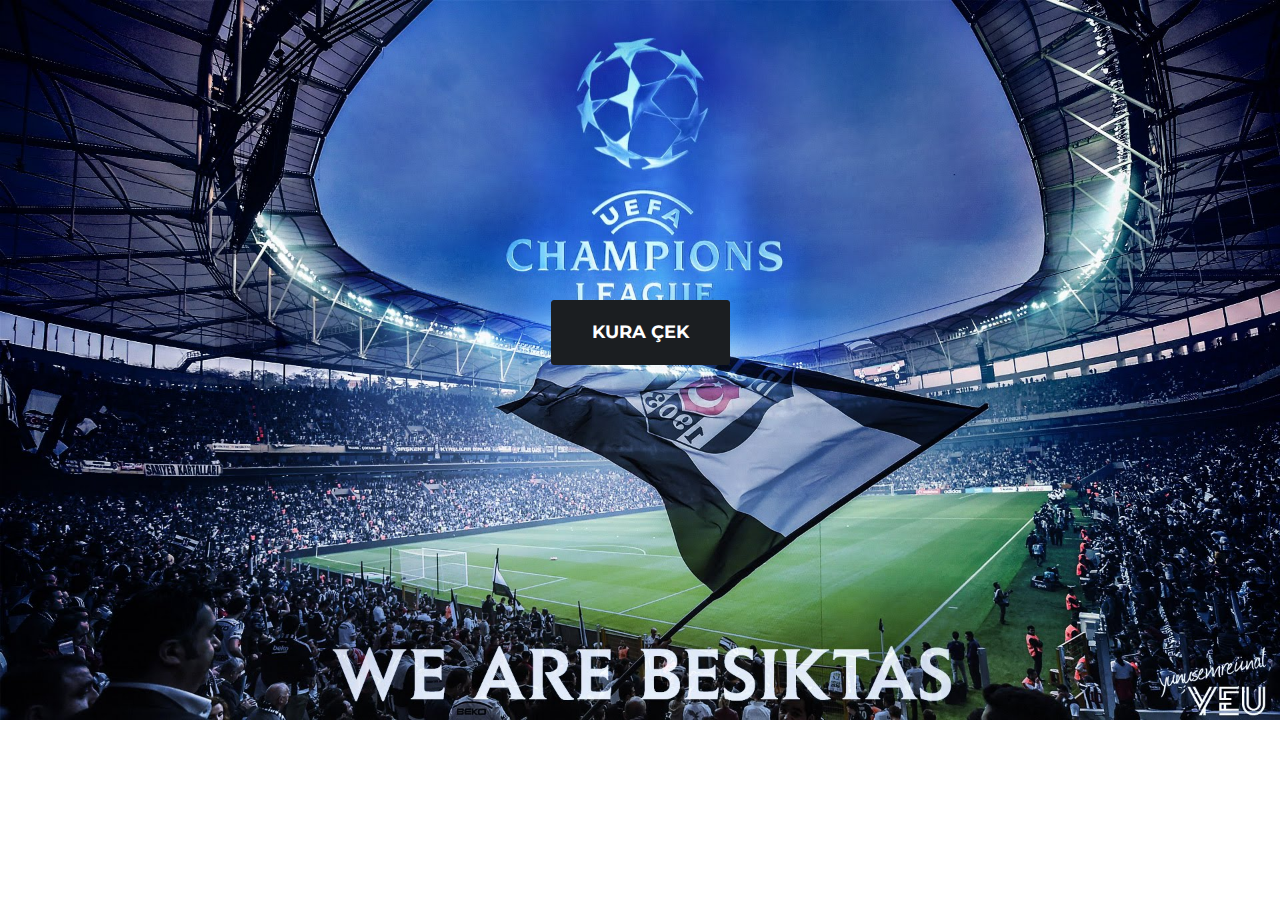
==== savas.html @ ea52ad74 "Create savas.html" ====
<!DOCTYPE html>
<html lang="en">
  <head>
    <meta charset="utf-8">
    <meta name="viewport" content="width=device-width, initial-scale=1, shrink-to-fit=no">
    <meta name="description" content="2017 Beşiktaş Şampiyonlar Ligi Muhtemel Rakipleri için Kura çek">
	<meta name="twitter:card" content="gallery" />
	<meta name="twitter:site" content="@senol_ozbek" />
	<meta name="twitter:creator" content="@senol_ozbek" />
	<meta property="og:url" content="https://besiktas-kuracek.github.io/besiktas-kuracek/" />
	<meta property="og:title" content="2017 Beşiktaş Şampiyonlar Ligi Muhtemel Rakipleri için Kura çek" />
	<meta property="og:description" content="2017 Beşiktaş Şampiyonlar Ligi Muhtemel Rakipleri için Kura çek" />
	<meta property="og:image" content="/img/share.jpg" />
	 <meta property="og:image" content="https://besiktas-kuracek.github.io/besiktas-kuracek/img/share.jpg" />
    <meta name="author" content="Şenol Tunçkale">


    <title>Beşiktaş 2017/2018 Şampiyonlar Ligi Tahmini Kura</title>

    <!-- Bootstrap core CSS -->
    <link href="vendor/bootstrap/css/bootstrap.min.css" rel="stylesheet">

    <!-- Custom fonts for this template -->
    <link href="vendor/font-awesome/css/font-awesome.min.css" rel="stylesheet" type="text/css">
    <link href="https://fonts.googleapis.com/css?family=Montserrat:400,700" rel="stylesheet" type="text/css">
    <link href='https://fonts.googleapis.com/css?family=Kaushan+Script' rel='stylesheet' type='text/css'>
    <link href='https://fonts.googleapis.com/css?family=Droid+Serif:400,700,400italic,700italic' rel='stylesheet' type='text/css'>
    <link href='https://fonts.googleapis.com/css?family=Roboto+Slab:400,100,300,700' rel='stylesheet' type='text/css'>

    <!-- Custom styles for this template -->
    <link href="css/agency.css" rel="stylesheet">
<script> var options = [["senin amına koyayım"],["sen ne yavşak bir adam oldun ya!"],["sen tam bir am turşususun"],["senin götüne balyoz indiririm"],["senin tipini sikeyim"],["senin taa amına koyayım"],["Quaresma siksin seni"],["seni bi sikerim boş otobüste ayakta gidersin"]];</script>
	  <script>
  (function(i,s,o,g,r,a,m){i['GoogleAnalyticsObject']=r;i[r]=i[r]||function(){
  (i[r].q=i[r].q||[]).push(arguments)},i[r].l=1*new Date();a=s.createElement(o),
  m=s.getElementsByTagName(o)[0];a.async=1;a.src=g;m.parentNode.insertBefore(a,m)
  })(window,document,'script','https://www.google-analytics.com/analytics.js','ga');

  ga('create', 'UA-105001183-1', 'auto');
  ga('send', 'pageview');

</script>
	  
  </head>

  <body id="page-top">

    <!-- Navigation -->
    <nav class="navbar navbar-expand-lg navbar-dark fixed-top" id="mainNav">
      <!--<div class="container">-->
        <!--<a class="navbar-brand js-scroll-trigger" href="#page-top">Start Bootstrap</a>-->
        <!--<button class="navbar-toggler navbar-toggler-right" type="button" data-toggle="collapse" data-target="#navbarResponsive" aria-controls="navbarResponsive" aria-expanded="false" aria-label="Toggle navigation">-->
          <!--Menu-->
          <!--<i class="fa fa-bars"></i>-->
        <!--</button>-->

      <!--</div>-->
    </nav>

    <!-- Header -->
    <header class="masthead">
      <div class="container">
        <div class="intro-text">
          <a href="javascript:void(0);" class="btn btn-xl js-scroll-trigger" onclick="result();">KURA ÇEK</a><br><br>
          <div class="intro-lead-in" id="result"></div>

          <div id="share-buttons" style="display: none;">
            <div class="addthis_inline_share_toolbox"></div>
          </div>

        </div>
      </div>
    </header>


    <!-- Bootstrap core JavaScript -->
    <script src="vendor/jquery/jquery.min.js"></script>
    <script src="vendor/popper/popper.min.js"></script>
    <script src="vendor/bootstrap/js/bootstrap.min.js"></script>

    <!-- Plugin JavaScript -->
    <script src="vendor/jquery-easing/jquery.easing.min.js"></script>

    <!-- Contact form JavaScript -->
    <script src="js/jqBootstrapValidation.js"></script>

    <!-- Custom scripts for this template -->
    <script src="js/agency.js"></script>

    <script>
      function result(){
          share_text = 'Savaş, ' + options[Math.floor(Math.random()*options.length)];
          document.getElementById("result").innerHTML = share_text;
          jQuery('#share-buttons').show();
		  $('#result').addClass('active');

          addthis.update('share', 'url', '');
          addthis.update('share', 'title', 'Beşiktaş için kura çektim: '+share_text);
          addthis.update('share', 'description', '');
          addthis.update('share', 'media', '/img/share.jpg');
      }


    </script>

    <!-- Go to www.addthis.com/dashboard to customize your tools --> <script type="text/javascript" src="//s7.addthis.com/js/300/addthis_widget.js#pubid=ra-599adc7389e7fb49"></script>
	  
	  <script type="text/javascript">
var addthis_share = {
   media: "https://besiktas-kuracek.github.io/besiktas-kuracek/img/share.jpg"
}
</script>
  </body>

</html>
---- css/agency.css ----
/*!
 * Start Bootstrap - Agency v4.0.0-beta (http://startbootstrap.com/template-overviews/agency)
 * Copyright 2013-2017 Start Bootstrap
 * Licensed under MIT (https://github.com/BlackrockDigital/startbootstrap-agency/blob/master/LICENSE)
 */
body {
  overflow-x: hidden;
  font-family: 'Roboto Slab', 'Helvetica Neue', Helvetica, Arial, sans-serif; 
  background: url("../img/header-bg.jpg") no-repeat 0 0;
  background-size: 100%;}

p {
  line-height: 1.75; }

a {
  color: #1b1e21; }
  a.active, a:active, a:focus, a:hover {
    color: #fec503; }

h1,
h2,
h3,
h4,
h5,
h6 {
  font-weight: 700;
  font-family: 'Montserrat', 'Helvetica Neue', Helvetica, Arial, sans-serif;
  text-transform: uppercase; }

section {
  padding: 100px 0; }
  section h2.section-heading {
    font-size: 40px;
    margin-top: 0;
    margin-bottom: 15px; }
  section h3.section-subheading {
    font-size: 16px;
    font-weight: 400;
    font-style: italic;
    margin-bottom: 75px;
    text-transform: none;
    font-family: 'Droid Serif', 'Helvetica Neue', Helvetica, Arial, sans-serif; }

@media (min-width: 768px) {
  section {
    padding: 150px 0; } }

::-moz-selection {
  background: #1b1e21;
  text-shadow: none; }

::selection {
  background: #1b1e21;
  text-shadow: none; }

img::selection {
  background: transparent; }

img::-moz-selection {
  background: transparent; }

body {
  -webkit-tap-highlight-color: #1b1e21; }

#mainNav {
  background-color: #222222; }
  #mainNav .navbar-toggler {
    font-size: 12px;
    right: 0;
    padding: 13px;
    text-transform: uppercase;
    color: white;
    border: 0;
    background-color: #1b1e21;
    font-family: 'Montserrat', 'Helvetica Neue', Helvetica, Arial, sans-serif;
    text-transform: uppercase; }
  #mainNav .navbar-brand {
    color: #1b1e21;
    font-family: 'Kaushan Script', 'Helvetica Neue', Helvetica, Arial, cursive; }
    #mainNav .navbar-brand.active, #mainNav .navbar-brand:active, #mainNav .navbar-brand:focus, #mainNav .navbar-brand:hover {
      color: #fec503; }
  #mainNav .navbar-nav .nav-item .nav-link {
    font-size: 90%;
    font-weight: 400;
    padding: 0.75em 0;
    letter-spacing: 1px;
    color: white;
    font-family: 'Montserrat', 'Helvetica Neue', Helvetica, Arial, sans-serif;
    text-transform: uppercase; }
    #mainNav .navbar-nav .nav-item .nav-link.active, #mainNav .navbar-nav .nav-item .nav-link:hover {
      color: #1b1e21; }

@media (min-width: 992px) {
	
  #mainNav {
    padding-top: 25px;
    padding-bottom: 25px;
    -webkit-transition: padding-top 0.3s, padding-bottom 0.3s;
    -moz-transition: padding-top 0.3s, padding-bottom 0.3s;
    transition: padding-top 0.3s, padding-bottom 0.3s;
    border: none;
    background-color: transparent; }
    #mainNav .navbar-brand {
      font-size: 1.75em;
      -webkit-transition: all 0.3s;
      -moz-transition: all 0.3s;
      transition: all 0.3s; }
    #mainNav .navbar-nav .nav-item .nav-link {
      padding: 1.1em 1em !important; }
    #mainNav.navbar-shrink {
      padding-top: 0;
      padding-bottom: 0;
      background-color: #222222; }
      #mainNav.navbar-shrink .navbar-brand {
        font-size: 1.25em;
        padding: 12px 0; } }

header.masthead {
  text-align: center;
  color: white;
  
  }
  header.masthead .intro-text {
    padding-top: 150px;
    padding-bottom: 100px; }
    header.masthead .intro-text .intro-lead-in {
      font-size: 22px;
      font-style: italic;
      line-height: 22px;
      margin-bottom: 25px;
      font-family: 'Droid Serif', 'Helvetica Neue', Helvetica, Arial, sans-serif;
	  }
header.masthead .intro-text .intro-lead-in.active {
	background: rgba(0, 0, 0, 0.41);
padding: 10px;
}
    header.masthead .intro-text .intro-heading {
      font-size: 50px;
      font-weight: 700;
      line-height: 50px;
      margin-bottom: 25px;
      font-family: 'Montserrat', 'Helvetica Neue', Helvetica, Arial, sans-serif;
      text-transform: uppercase; }

@media (min-width: 768px) {
  header.masthead .intro-text {
    padding-top: 300px;
    padding-bottom: 200px; }
    header.masthead .intro-text .intro-lead-in {
      font-size: 40px;
      font-style: italic;
      line-height: 40px;
      margin-bottom: 25px;
      font-family: 'Droid Serif', 'Helvetica Neue', Helvetica, Arial, sans-serif; }
    header.masthead .intro-text .intro-heading {
      font-size: 75px;
      font-weight: 700;
      line-height: 75px;
      margin-bottom: 50px;
      font-family: 'Montserrat', 'Helvetica Neue', Helvetica, Arial, sans-serif;
       } }

.service-heading {
  margin: 15px 0;
  text-transform: none; }

#portfolio .portfolio-item {
  right: 0;
  margin: 0 0 15px; }
  #portfolio .portfolio-item .portfolio-link {
    position: relative;
    display: block;
    max-width: 400px;
    margin: 0 auto;
    cursor: pointer; }
    #portfolio .portfolio-item .portfolio-link .portfolio-hover {
      position: absolute;
      width: 100%;
      height: 100%;
      -webkit-transition: all ease 0.5s;
      -moz-transition: all ease 0.5s;
      transition: all ease 0.5s;
      opacity: 0;
      background: rgba(254, 209, 54, 0.9); }
      #portfolio .portfolio-item .portfolio-link .portfolio-hover:hover {
        opacity: 1; }
      #portfolio .portfolio-item .portfolio-link .portfolio-hover .portfolio-hover-content {
        font-size: 20px;
        position: absolute;
        top: 50%;
        width: 100%;
        height: 20px;
        margin-top: -12px;
        text-align: center;
        color: white; }
        #portfolio .portfolio-item .portfolio-link .portfolio-hover .portfolio-hover-content i {
          margin-top: -12px; }
        #portfolio .portfolio-item .portfolio-link .portfolio-hover .portfolio-hover-content h3,
        #portfolio .portfolio-item .portfolio-link .portfolio-hover .portfolio-hover-content h4 {
          margin: 0; }
  #portfolio .portfolio-item .portfolio-caption {
    max-width: 400px;
    margin: 0 auto;
    padding: 25px;
    text-align: center;
    background-color: white; }
    #portfolio .portfolio-item .portfolio-caption h4 {
      margin: 0;
      text-transform: none; }
    #portfolio .portfolio-item .portfolio-caption p {
      font-size: 16px;
      font-style: italic;
      margin: 0;
      font-family: 'Droid Serif', 'Helvetica Neue', Helvetica, Arial, sans-serif; }

#portfolio * {
  z-index: 2; }

@media (min-width: 767px) {
  #portfolio .portfolio-item {
    margin: 0 0 30px; } }

.portfolio-modal .modal-dialog {
  max-width: none;
  height: 100%;
  margin: 0; }

.portfolio-modal .modal-content {
  min-height: 100%;
  padding: 100px 0;
  text-align: center;
  border: none;
  border-radius: 0;
  background-clip: border-box;
  -webkit-box-shadow: none;
  box-shadow: none; }
  .portfolio-modal .modal-content h2 {
    font-size: 3em;
    margin-bottom: 15px; }
  .portfolio-modal .modal-content p {
    margin-bottom: 30px; }
  .portfolio-modal .modal-content p.item-intro {
    font-size: 16px;
    font-style: italic;
    margin: 20px 0 30px;
    font-family: 'Droid Serif', 'Helvetica Neue', Helvetica, Arial, sans-serif; }
  .portfolio-modal .modal-content ul.list-inline {
    margin-top: 0;
    margin-bottom: 30px; }
  .portfolio-modal .modal-content img {
    margin-bottom: 30px; }
  .portfolio-modal .modal-content button {
    cursor: pointer; }

.portfolio-modal .close-modal {
  position: absolute;
  top: 25px;
  right: 25px;
  width: 75px;
  height: 75px;
  cursor: pointer;
  background-color: transparent; }
  .portfolio-modal .close-modal:hover {
    opacity: 0.3; }
  .portfolio-modal .close-modal .lr {
    /* Safari and Chrome */
    z-index: 1051;
    width: 1px;
    height: 75px;
    margin-left: 35px;
    /* IE 9 */
    -webkit-transform: rotate(45deg);
    -ms-transform: rotate(45deg);
    transform: rotate(45deg);
    background-color: #222222; }
    .portfolio-modal .close-modal .lr .rl {
      /* Safari and Chrome */
      z-index: 1052;
      width: 1px;
      height: 75px;
      /* IE 9 */
      -webkit-transform: rotate(90deg);
      -ms-transform: rotate(90deg);
      transform: rotate(90deg);
      background-color: #222222; }

.portfolio-modal .modal-backdrop {
  display: none;
  opacity: 0; }

.timeline {
  position: relative;
  padding: 0;
  list-style: none; }
  .timeline:before {
    position: absolute;
    top: 0;
    bottom: 0;
    left: 40px;
    width: 2px;
    margin-left: -1.5px;
    content: '';
    background-color: #f1f1f1; }
  .timeline > li {
    position: relative;
    min-height: 50px;
    margin-bottom: 50px; }
    .timeline > li:after, .timeline > li:before {
      display: table;
      content: ' '; }
    .timeline > li:after {
      clear: both; }
    .timeline > li .timeline-panel {
      position: relative;
      float: right;
      width: 100%;
      padding: 0 20px 0 100px;
      text-align: left; }
      .timeline > li .timeline-panel:before {
        right: auto;
        left: -15px;
        border-right-width: 15px;
        border-left-width: 0; }
      .timeline > li .timeline-panel:after {
        right: auto;
        left: -14px;
        border-right-width: 14px;
        border-left-width: 0; }
    .timeline > li .timeline-image {
      position: absolute;
      z-index: 100;
      left: 0;
      width: 80px;
      height: 80px;
      margin-left: 0;
      text-align: center;
      color: white;
      border: 7px solid #f1f1f1;
      border-radius: 100%;
      background-color: #1b1e21; }
      .timeline > li .timeline-image h4 {
        font-size: 10px;
        line-height: 14px;
        margin-top: 12px; }
    .timeline > li.timeline-inverted > .timeline-panel {
      float: right;
      padding: 0 20px 0 100px;
      text-align: left; }
      .timeline > li.timeline-inverted > .timeline-panel:before {
        right: auto;
        left: -15px;
        border-right-width: 15px;
        border-left-width: 0; }
      .timeline > li.timeline-inverted > .timeline-panel:after {
        right: auto;
        left: -14px;
        border-right-width: 14px;
        border-left-width: 0; }
    .timeline > li:last-child {
      margin-bottom: 0; }
  .timeline .timeline-heading h4 {
    margin-top: 0;
    color: inherit; }
    .timeline .timeline-heading h4.subheading {
      text-transform: none; }
  .timeline .timeline-body > ul,
  .timeline .timeline-body > p {
    margin-bottom: 0; }
@media (max-width: 768px) {
	body {
		    background-size: auto;
    height: 100%;
    position: absolute;
    width: 100%;
    background-position: center 0;
	}
}
@media (min-width: 768px) {
  .timeline:before {
    left: 50%; }
  .timeline > li {
    min-height: 100px;
    margin-bottom: 100px; }
    .timeline > li .timeline-panel {
      float: left;
      width: 41%;
      padding: 0 20px 20px 30px;
      text-align: right; }
    .timeline > li .timeline-image {
      left: 50%;
      width: 100px;
      height: 100px;
      margin-left: -50px; }
      .timeline > li .timeline-image h4 {
        font-size: 13px;
        line-height: 18px;
        margin-top: 16px; }
    .timeline > li.timeline-inverted > .timeline-panel {
      float: right;
      padding: 0 30px 20px 20px;
      text-align: left; } }

@media (min-width: 992px) {
  .timeline > li {
    min-height: 150px; }
    .timeline > li .timeline-panel {
      padding: 0 20px 20px; }
    .timeline > li .timeline-image {
      width: 150px;
      height: 150px;
      margin-left: -75px; }
      .timeline > li .timeline-image h4 {
        font-size: 18px;
        line-height: 26px;
        margin-top: 30px; }
    .timeline > li.timeline-inverted > .timeline-panel {
      padding: 0 20px 20px; } }

@media (min-width: 1200px) {
  .timeline > li {
    min-height: 170px; }
    .timeline > li .timeline-panel {
      padding: 0 20px 20px 100px; }
    .timeline > li .timeline-image {
      width: 170px;
      height: 170px;
      margin-left: -85px; }
      .timeline > li .timeline-image h4 {
        margin-top: 40px; }
    .timeline > li.timeline-inverted > .timeline-panel {
      padding: 0 100px 20px 20px; } }

.team-member {
  margin-bottom: 50px;
  text-align: center; }
  .team-member img {
    width: 225px;
    height: 225px;
    border: 7px solid white; }
  .team-member h4 {
    margin-top: 25px;
    margin-bottom: 0;
    text-transform: none; }
  .team-member p {
    margin-top: 0; }

section#contact {
  background-color: #222222;
  background-image: url("../img/map-image.png");
  background-repeat: no-repeat;
  background-position: center; }
  section#contact .section-heading {
    color: white; }
  section#contact .form-group {
    margin-bottom: 25px; }
    section#contact .form-group input,
    section#contact .form-group textarea {
      padding: 20px; }
    section#contact .form-group input.form-control {
      height: auto; }
    section#contact .form-group textarea.form-control {
      height: 236px; }
  section#contact .form-control:focus {
    border-color: #1b1e21;
    box-shadow: none; }
  section#contact ::-webkit-input-placeholder {
    font-weight: 700;
    color: #eeeeee;
    font-family: 'Montserrat', 'Helvetica Neue', Helvetica, Arial, sans-serif;
    text-transform: uppercase; }
  section#contact :-moz-placeholder {
    font-weight: 700;
    color: #eeeeee;
    /* Firefox 18- */
    font-family: 'Montserrat', 'Helvetica Neue', Helvetica, Arial, sans-serif;
    text-transform: uppercase; }
  section#contact ::-moz-placeholder {
    font-weight: 700;
    color: #eeeeee;
    /* Firefox 19+ */
    font-family: 'Montserrat', 'Helvetica Neue', Helvetica, Arial, sans-serif;
    text-transform: uppercase; }
  section#contact :-ms-input-placeholder {
    font-weight: 700;
    color: #eeeeee;
    font-family: 'Montserrat', 'Helvetica Neue', Helvetica, Arial, sans-serif;
    text-transform: uppercase; }
  section#contact .text-danger {
    color: #e74c3c; }

footer {
  padding: 25px 0;
  text-align: center; }
  footer span.copyright {
    font-size: 90%;
    line-height: 40px;
    text-transform: none;
    font-family: 'Montserrat', 'Helvetica Neue', Helvetica, Arial, sans-serif;
    text-transform: uppercase; }
  footer ul.quicklinks {
    font-size: 90%;
    line-height: 40px;
    margin-bottom: 0;
    text-transform: none;
    font-family: 'Montserrat', 'Helvetica Neue', Helvetica, Arial, sans-serif;
    text-transform: uppercase; }

ul.social-buttons {
  margin-bottom: 0; }
  ul.social-buttons li a {
    font-size: 20px;
    line-height: 40px;
    display: block;
    width: 40px;
    height: 40px;
    -webkit-transition: all 0.3s;
    -moz-transition: all 0.3s;
    transition: all 0.3s;
    color: white;
    border-radius: 100%;
    outline: none;
    background-color: #222222; }
    ul.social-buttons li a:active, ul.social-buttons li a:focus, ul.social-buttons li a:hover {
      background-color: #1b1e21; }

.text-primary {
  color: #1b1e21 !important; }

.btn-primary {
  font-weight: 700;
  color: white;
  border-color: #1b1e21;
  background-color: #1b1e21;
  font-family: 'Montserrat', 'Helvetica Neue', Helvetica, Arial, sans-serif;
  text-transform: uppercase; }
  .btn-primary.focus, .btn-primary:focus {
    color: white;
    border-color: #b48b01;
    background-color: #fec503; }
  .btn-primary:hover {
    color: white;
    border-color: #f6bf01;
    background-color: #fec503; }
  .btn-primary.active, .btn-primary:active,
  .open > .btn-primary.dropdown-toggle {
    color: white;
    border-color: #f6bf01;
    background-color: #fec503; }
    .btn-primary.active.focus, .btn-primary.active:focus, .btn-primary.active:hover, .btn-primary:active.focus, .btn-primary:active:focus, .btn-primary:active:hover,
    .open > .btn-primary.dropdown-toggle.focus,
    .open > .btn-primary.dropdown-toggle:focus,
    .open > .btn-primary.dropdown-toggle:hover {
      color: white;
      border-color: #b48b01;
      background-color: #dcab01; }
  .btn-primary.active, .btn-primary:active,
  .open > .btn-primary.dropdown-toggle {
    background-image: none; }
  .btn-primary.disabled.focus, .btn-primary.disabled:focus, .btn-primary.disabled:hover, .btn-primary[disabled].focus, .btn-primary[disabled]:focus, .btn-primary[disabled]:hover,
  fieldset[disabled] .btn-primary.focus,
  fieldset[disabled] .btn-primary:focus,
  fieldset[disabled] .btn-primary:hover {
    border-color: #1b1e21;
    background-color: #1b1e21; }
  .btn-primary .badge {
    color: #1b1e21;
    background-color: white; }

.btn-xl {
  font-size: 18px;
  font-weight: 700;
  padding: 20px 40px;
  border-radius: 3px;
  color: white;
  border-color: #1b1e21;
  background-color: #1b1e21;
  font-family: 'Montserrat', 'Helvetica Neue', Helvetica, Arial, sans-serif;
  text-transform: uppercase; }
  .btn-xl.focus, .btn-xl:focus {
    color: white;
    border-color: #b48b01;
    background-color: #fec503; }
  .btn-xl:hover {
    color: white;
    border-color: #f6bf01;
    background-color: #fec503; }
  .btn-xl.active, .btn-xl:active,
  .open > .btn-xl.dropdown-toggle {
    color: white;
    border-color: #f6bf01;
    background-color: #fec503; }
    .btn-xl.active.focus, .btn-xl.active:focus, .btn-xl.active:hover, .btn-xl:active.focus, .btn-xl:active:focus, .btn-xl:active:hover,
    .open > .btn-xl.dropdown-toggle.focus,
    .open > .btn-xl.dropdown-toggle:focus,
    .open > .btn-xl.dropdown-toggle:hover {
      color: white;
      border-color: #b48b01;
      background-color: #dcab01; }
  .btn-xl.active, .btn-xl:active,
  .open > .btn-xl.dropdown-toggle {
    background-image: none; }
  .btn-xl.disabled.focus, .btn-xl.disabled:focus, .btn-xl.disabled:hover, .btn-xl[disabled].focus, .btn-xl[disabled]:focus, .btn-xl[disabled]:hover,
  fieldset[disabled] .btn-xl.focus,
  fieldset[disabled] .btn-xl:focus,
  fieldset[disabled] .btn-xl:hover {
    border-color: #1b1e21;
    background-color: #1b1e21; }
  .btn-xl .badge {
    color: #1b1e21;
    background-color: white; }
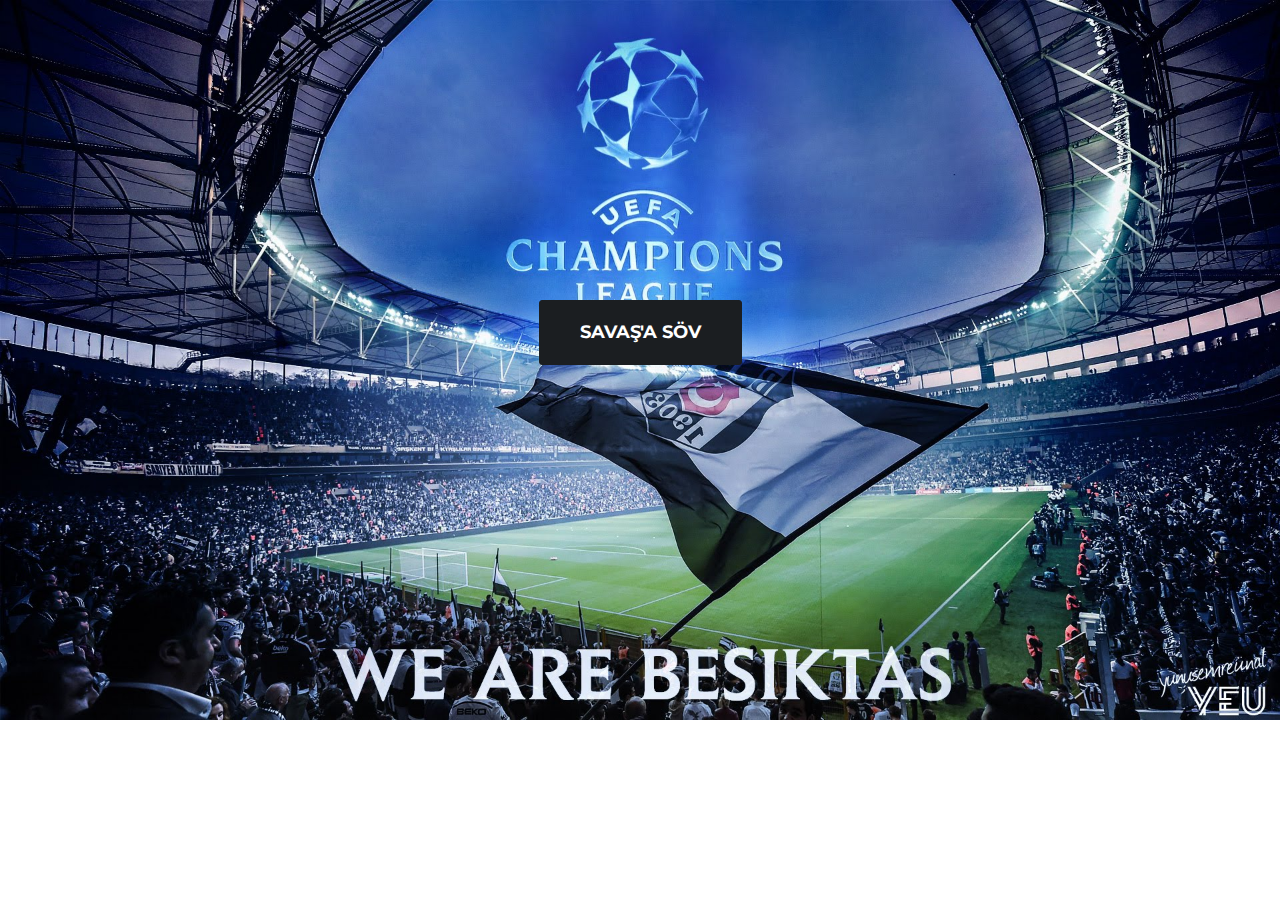
==== commit eafd7afe: "Update savas.html" ====
--- a/savas.html
+++ b/savas.html
@@ -61,7 +61,7 @@
     <header class="masthead">
       <div class="container">
         <div class="intro-text">
-          <a href="javascript:void(0);" class="btn btn-xl js-scroll-trigger" onclick="result();">KURA ÇEK</a><br><br>
+          <a href="javascript:void(0);" class="btn btn-xl js-scroll-trigger" onclick="result();">SAVAŞ'A SÖV</a><br><br>
           <div class="intro-lead-in" id="result"></div>
 
           <div id="share-buttons" style="display: none;">
